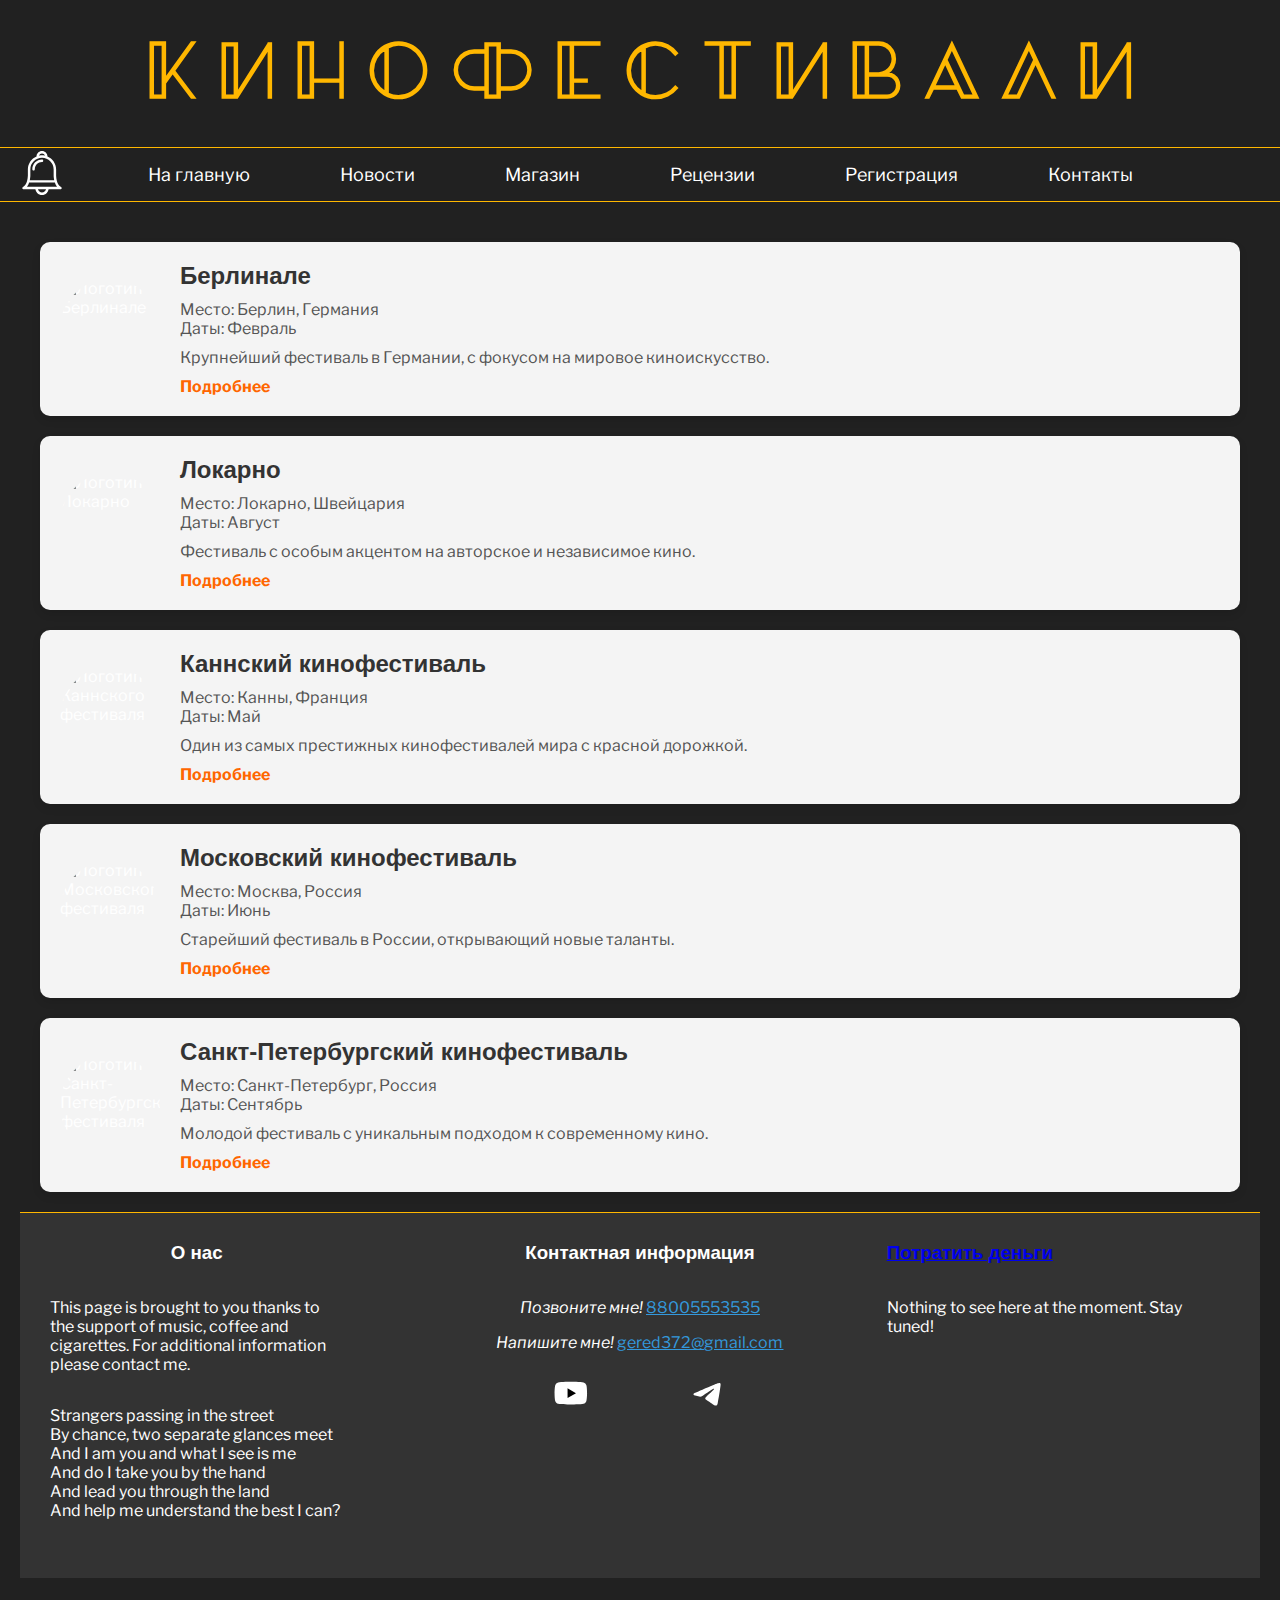
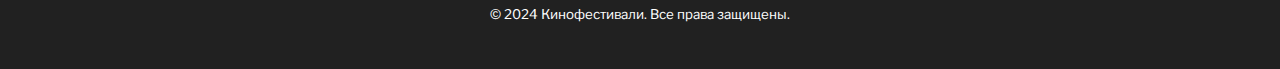
==== info.html @ c22de407 "+- что-то работает" ====
<!DOCTYPE html>
<html lang="en">
<head>
    <meta charset="UTF-8">
    <meta name="viewport" content="width=device-width, initial-scale=1.0">
    <title>О фестивалях</title>
    <link rel="icon" type="image/svg+xml" href="clap.svg"> <!-- Фавиконка -->
    <link rel="preconnect" href="https://fonts.googleapis.com">
    <link rel="preconnect" href="https://fonts.gstatic.com" crossorigin>
    <link href="https://fonts.googleapis.com/css2?family=Great+Vibes&display=swap" rel="stylesheet">
    <link rel="preconnect" href="https://fonts.googleapis.com">
    <link rel="preconnect" href="https://fonts.gstatic.com" crossorigin>
    <link rel="preconnect" href="https://fonts.googleapis.com">
    <link rel="preconnect" href="https://fonts.gstatic.com" crossorigin>
    <link href="https://fonts.googleapis.com/css2?family=Great+Vibes&family=Libre+Franklin:ital,wght@0,100..900;1,100..900&display=swap" rel="stylesheet">
    <link href="https://fonts.googleapis.com/css2?family=Comforter&display=swap" rel="stylesheet">
    <link rel="stylesheet" href="style.css"> 

    
</head>
<body class ="body">

    <header>
        <div class="header-container">
            <img src="pathwhiteleft.svg" alt="Украшение в виде киноленты" class="logo left-logo"> <!-- Логотип слева -->
            <h1 class="headerFont">К и н о ф е с т и в а л и</h1>
            <img src="pathwhiteright.svg" alt="Украшение в виде киноленты" class="logo right-logo"> <!-- Логотип справа -->
        </div>
       
    </header>
    <nav>
        <div class="notification">
            <div class="icon">
              <span class="bell"><img src="notif.svg"></span>
            </div>
            <div class="dropdown">
              <div class="dropdown-item">1 List Item 1</div>
              <div class="dropdown-item">2 List Item 2</div>
              <div class="dropdown-item">3 List Item 3</div>
              <div class="dropdown-item">4 List Item 4</div>
            </div>
        </div>
        <p id="hiddenLogo" class="headerFont">Кинофестивали</p>
        <p id="hiddenLog2" class="headerFont">КФ</p>
        <input type="checkbox" id="menu-toggle" class="menu-toggle">
        <label for="menu-toggle" id="bur" class="menu-icon">
            <svg class="menu-icon-open" width="45" height="45" viewBox="0 0 330 250" fill="grey" xmlns="http://www.w3.org/2000/svg">
                <rect width="332" height="46" rx="23" fill="#FFB700"/>
                <rect y="210" width="332" height="46" rx="23" fill="#FFB700"/>
                <rect y="105" width="332" height="46" rx="23" fill="#FFB700"/>
            </svg>
            <svg class="menu-icon-close" width="45" height="45" viewBox="0 0 375 375" fill="none" xmlns="http://www.w3.org/2000/svg">
                <rect x="42.4451" y="0.261749" width="470" height="59.6562" rx="29.8281" transform="rotate(45 42.4451 0.261749)" fill="#FFB700"/>
                <rect y="332.34" width="470" height="59.6562" rx="29.8281" transform="rotate(-45 0 332.34)" fill="#FFB700"/>
            </svg>
        </label>
        <ul class="menu" id="menu">
            <li><a href="index.html">На главную</a></li>
           <li><a href="news.html">Новости</a></li>
            <li><a href="shop.html">Магазин</a></li>
            <li><a href="reviews.html">Рецензии</a></li>
            <li><a href="#registration-overlay">Регистрация</a></li>
            <li><a href="#contact">Контакты</a></li>
        </ul>
    </nav>
    
    <main>
          <style>
            .festival-guide {
              padding: 20px;
              display: grid;
              gap: 20px;
            }
        
            .festival {
              display: flex;
              align-items: center;
              background: #f4f4f4;
              border-radius: 10px;
              box-shadow: 0 4px 8px rgba(0, 0, 0, 0.1);
              padding: 20px;
              transition: transform 0.3s, box-shadow 0.3s;
            }
        
            .festival:hover {
              transform: scale(1.03);
              box-shadow: 0 8px 16px rgba(0, 0, 0, 0.2);
            }
        
            .festival img {
              width: 100px;
              height: 100px;
              border-radius: 50%;
              margin-right: 20px;
            }
        
            .festival-details {
              flex: 1;
            }
        
            .festival-title {
              font-size: 1.5em;
              margin: 0 0 10px;
              color: #333;
            }
        
            .festival-info {
              margin: 0 0 10px;
              font-size: 1em;
              color: #555;
            }
        
            .festival-link {
              text-decoration: none;
              font-weight: bold;
              color: #ff6600;
              transition: color 0.3s;
            }
        
            .festival-link:hover {
              color: #cc5200;
            }
          </style>
          <main class="festival-guide">
            <div class="festival">
              <img src="berlinale.jpg" alt="Логотип Берлинале">
              <div class="festival-details">
                <h2 class="festival-title">Берлинале</h2>
                <p class="festival-info">Место: Берлин, Германия<br>Даты: Февраль</p>
                <p class="festival-info">Крупнейший фестиваль в Германии, с фокусом на мировое киноискусство.</p>
                <a href="berlinale.html" class="festival-link">Подробнее</a>
              </div>
            </div>
        
            <div class="festival">
              <img src="locarno.jpg" alt="Логотип Локарно">
              <div class="festival-details">
                <h2 class="festival-title">Локарно</h2>
                <p class="festival-info">Место: Локарно, Швейцария<br>Даты: Август</p>
                <p class="festival-info">Фестиваль с особым акцентом на авторское и независимое кино.</p>
                <a href="locarno.html" class="festival-link">Подробнее</a>
              </div>
            </div>
        
            <div class="festival">
              <img src="cannes.jpg" alt="Логотип Каннского фестиваля">
              <div class="festival-details">
                <h2 class="festival-title">Каннский кинофестиваль</h2>
                <p class="festival-info">Место: Канны, Франция<br>Даты: Май</p>
                <p class="festival-info">Один из самых престижных кинофестивалей мира с красной дорожкой.</p>
                <a href="cannes.html" class="festival-link">Подробнее</a>
              </div>
            </div>
        
            <div class="festival">
              <img src="moscow.jpg" alt="Логотип Московского фестиваля">
              <div class="festival-details">
                <h2 class="festival-title">Московский кинофестиваль</h2>
                <p class="festival-info">Место: Москва, Россия<br>Даты: Июнь</p>
                <p class="festival-info">Старейший фестиваль в России, открывающий новые таланты.</p>
                <a href="moscow.html" class="festival-link">Подробнее</a>
              </div>
            </div>
        
            <div class="festival">
              <img src="spb.jpg" alt="Логотип Санкт-Петербургского фестиваля">
              <div class="festival-details">
                <h2 class="festival-title">Санкт-Петербургский кинофестиваль</h2>
                <p class="festival-info">Место: Санкт-Петербург, Россия<br>Даты: Сентябрь</p>
                <p class="festival-info">Молодой фестиваль с уникальным подходом к современному кино.</p>
                <a href="spb.html" class="festival-link">Подробнее</a>
              </div>
            </div>
    </main>
    

    
    <footer>
        <section id="contact" class="contact">
            <div id = "aboutus">
                <h3>О нас</h3>
                <p>This page is brought to you thanks to the support of music, coffee and cigarettes. For additional information please  contact me.
                    <p class="lyrics">
                        Strangers passing in the street<br>
                        By chance, two separate glances meet<br>
                        And I am you and what I see is me<br>
                        And do I take you by the hand<br>
                        And lead you through the land<br>
                        And help me understand the best I can?<br>
                    <p>
                </p>
            </div>

            <div id="contact-info">
                <h3>Контактная информация</h3>
                <address>
                    <p><i>Позвоните мне!</i> <a class = "cnt" href="tel:88005553535">88005553535</a></p>
                    <p><i>Напишите мне!</i> <a class = "cnt" href="mailto:gered372@gmail.com?subject=Hello">gered372@gmail.com</a></p>
                </address>
                <div id="socialnetworks">
                    <a href="https://youtu.be/CHOza45c57w?si=iaAxhUjg0VpGMk6E" target="_blank" class ="gradient-icon yt"><img id="slog" src="ytlogo.svg" ></a>
                    <a href="https://t.me/MomentaryLapseOfReason" target="_blank" class="gradient-icon tg"><img  id="slog" src="tglogo.svg"></a>
                    
                </div>
            </div>

            <div id="shop">
                <a href="shop.html"><h3>Потратить деньги</h3></a>
            <p>Nothing to see here at the moment. Stay tuned!</p>
            </div>

            <div id="copyright">
                <p><small>&copy; 2024 Кинофестивали. Все права защищены.</small></p>
            </div>
            
        </section>
    </footer>
    <script src="script.js"></script>

</body>
</html>
---- style.css ----
body{
    display: block;
    margin: 0%;
    font-family: "Libre Franklin", sans-serif;
    color:#ffffff;
    margin: 0%;
    background-color: #212121;
}

@media print{
    body{
        color:#212121;
        background-color: transparent;
    }
}

h1, h2, h3 {
    font-family: 'Roboto', sans-serif;
}


header {
    display: flex;
    flex-direction: column;
    align-items: center;
    padding-top: 10px;
    
    padding-bottom: 0px;;
    background-color: #212121;
}


.header-container {
    display: flex;
    justify-content: space-between;
    align-items: center;
    width: 100%;
    border-bottom: 1px solid #ffb700;
    padding-bottom: 10px;
    box-sizing: border-box;
    
    
}

.logo {
    width: 350px; 
    height: auto;
}

.left-logo {
    margin-right: 0px; 
}

.right-logo {
    margin-left: 0px; 
}


@font-face {
    font-family: "Sensal Outline";
    src: url("font.ttf") format("truetype");
    font-weight: normal;
    font-style: normal;
}
.headerFont{
    font-family: "Sensal Outline", serif;
    font-size: 65px;
    color: #ffb700;
    text-align: center;
    margin: 0%;
}
.comforter-regular {
    font-size: 30px;
    font-family: "Comforter", cursive;
    font-weight: 400;
    font-style: normal;
    color: #333;
  }

nav {
    display: flex;
    justify-content: space-between;
    justify-content: center;
    position: sticky; 
    border-bottom: 1px solid #ffb700;
    top: 0;
    background-color: #212121;
    z-index: 999; 
    
}

.notification{
    position: absolute;
    align-self: center;
    left: 20px;
    display:flex;
    z-index: 1000;
    flex-flow: column;
    overflow:visible;
}
.dropdown{
    display: flex;
    top:100%;
    position: absolute;
    flex-flow: column;
    visibility:hidden;
    z-index: 2000;
    background-color: #8f670b;
    box-shadow: 0px 4px 8px rgba(0, 0, 0, 0.3);
    opacity: 0;
    overflow: visible;
    transition: opacity 0.5s ease, box-shadow 0.3s ease;
    border-radius: 10px;
} 
 
.dropdown-item{
    display: flex;
    justify-content: left;
    align-items: center;
    height: 50px;
    width: 200px;
    padding: 8px;
    border: none;
    border-radius: 0;
    background-color:#8f670b;
    box-shadow: none;
    transition: background-color 0.5s ease, box-shadow 0.3s ease, transform 0.3s ease, border-radius 0.3s ease;
}
.dropdown-item:first-child{
    border-top-left-radius: 10px;
    border-top-right-radius: 10px;
    border-top: 1px solid black;;
}

.dropdown-item:last-child{
    border-bottom-left-radius: 10px;
    border-bottom-right-radius: 10px;
}

.icon{
    width: 50px;
    background-color: none;
    border-radius: 10px;
    display:flex;
    border-bottom-left-radius: 0%;
    border-bottom-right-radius: 0%;
    transition: background-color 0.5s;   
}




.dropdown-item:hover{
    background-color: #e6a200;
    box-shadow: 0px 4px 8px rgba(0, 0, 0, 0.3);
    transform: translateY(-2px) scale(1.05);
    border-radius: 10px;
}







nav ul li a {
    text-decoration: none;
    font-size: 18px;
    color: #ffffff;
    padding: 10px 15px;
}

nav ul li a:hover {
    color: #ffb700;
}


main {
    padding: 20px;
}


#intro p {
    font-size: 1.2rem;
    margin-top: 10px;
}

#highlights {
    text-align: center;
    margin-bottom: 40px;
}

#highlights h2 {
    font-size: 2rem;
    margin-bottom: 20px;
}

.grid {
    display: flex;
    justify-content: space-around;
    gap: 20px;
    flex-wrap: wrap;
}

.highlight {
    background-color: #333;
    padding: 20px;
    border-radius: 10px;
    width: 300px;
    box-shadow: 0 4px 10px rgba(0, 0, 0, 0.5);
    transition: transform 0.3s ease;
}

.highlight:hover {
    transform: scale(1.05);
    box-shadow: 0 8px 20px rgba(0, 0, 0, 0.8);
}


#festivals h2 {
    text-align: center;
    font-size: 2rem;
    margin-bottom: 20px;
}



.contact {
    display: grid;
    grid-template-columns: repeat(3, 1fr);
    grid-template-rows: repeat(2, auto);
    column-gap: 45px;
    
    grid-template-areas: 
    "aboutus contact-info shop"
    "copyright copyright copyright";
    
}
footer h3{
    align-self: center;
    
}
#aboutus{
    display: flex;
    flex-flow: column;
    align-items: start;
    grid-area: aboutus;
    text-align: start;
    margin-left: 20px;
    margin-right: 50px;
}

#shop{
    display: flex;
    flex-flow: column;
    align-items: start;
    text-align: start;
    grid-area: shop;
    margin-right: 20px;
}
#contact-info{
    display: flex;
    flex-flow: column;
    text-align: center;
    grid-area: contact-info;
}
#copyright{
    grid-area: copyright;
    background-color: #212121;
}

#socialnetworks{
    align-items: start;
    display: flex;
    justify-content: space-evenly;
}


.gradient-icon {
  position: relative;
  display: inline-block;
  width: 50px;  
  height: 50px;
  border-radius: 50%;
  overflow: hidden;
  background: none;
  transition: background 0.5s ease;
}

.gradient-icon.yt::before {
  content: '';
  position: absolute;
  top: 50%;
  left: 50%;
  width: 0%;
  height: 0%;
  border-radius: 50%;
  transition: width 0.5s ease, height 0.5s ease;
  transform: translate(-50%, -50%);
}

.gradient-icon.yt::before{
    background: linear-gradient(45deg, rgb(199, 11, 11), rgb(109, 17, 17));
}
.gradient-icon.tg::before{
    background: linear-gradient(45deg, rgb(48, 173, 237), rgb(108, 220, 245));
}
.gradient-icon.tg::before {
  content: '';
  position: absolute;
  top: 50%;
  left: 50%;
  width: 0%;
  height: 0%;
  border-radius: 50%;
  transition: width 0.5s ease, height 0.5s ease;
  transform: translate(-50%, -50%);
}

.gradient-icon:hover::before {
  width: 200%;
  height: 200%;
}

.gradient-icon img {
  position: relative;
  z-index: 1;
  width: 100%;
  height: 100%;
  object-fit: cover;
}   




.contact > div {
    position: relative;
    padding: 10px;
}

.contact > div:not(#copyright)::before,
.contact > div:not(#copyright)::after {
    content: '';
    position: absolute;
    height: 0; 
    width: 2px; 
    background-color: #ffb700; 
    transition: height 0.3s ease, bottom 0.3s ease;
}

.contact > div:not(#copyright)::before {
    left: 0; 
    bottom: 0;
}

.contact > div:not(#copyright)::after {
    right: 0; 
    bottom: 0;
}

.contact > div:not(#copyright):hover::before,
.contact > div:not(#copyright):hover::after {
    height: 100%;
    bottom: auto;
    top: 0; 
}



footer {
    background-color: #333;
    color: white;
    text-align: center;
    padding: 5px 0, 0, 0;
    border-top: 1px solid #ffb700;
}

footer address {
    font-style: normal;
}


a:visited {
    color: #8e44ad;
}

a:hover {
    color: #3498db;
}

a:active {
    color: #c0392b;
}

.d1 {
    display: flex;
    border-radius: 10%;
    height: 180px;
    width: 180px;
    justify-content: center;
    align-items: center;
    margin-right: 20px; 
    transition: transform 0.5s ease;
    
}
.cont{
    display: grid; 
    grid-template-columns: repeat(auto-fit, minmax(180px, 1fr));
    column-gap: 25px;
    row-gap: 25px;
    margin: 0 auto;             
    width: calc(180px * 5 + 50px * 4);
    
}

.incont {
    position: relative;
    width: 180px;
    height: 180px;
    overflow: hidden;
    border-radius: 10%;
    transition: transform 0.5s ease;
}
.overlay{
    position: absolute;
    top: 0;
    left: 0;
    width: 100%;
    height: 100%;
    background: linear-gradient(rgba(0, 4, 216, 0.3), rgba(0, 4, 216, 1)); 
    opacity: 0;
    transition: opacity 0.5s ease;
    border-radius: 10%;
    
}
.incont:hover .d1 {
    transform: scale(1.1); 
}

.incont:hover .overlay {
    opacity: 1; 
}


.overlay .text {
    position: absolute;
    bottom: 20px;
    left: 10px;
    color: white;
    opacity: 0;
    transition: opacity 0.5s ease, transform 0.5s ease;
    transform: translateY(20px); 
}

.overlay h3 {
    margin: 0;
    font-size: 18px;
}

.overlay p {
    font-size: 14px;
    margin: 10px 0;
}

.overlay button {
    padding: 5px 10px;
    cursor: pointer;
    border-radius: 5px;
    font-size: 12px;
    
}

.cont:hover .incont:not(:hover){
   filter: blur(10px);
   transition: filter 0.5s ease, transform 0.5s ease
}

.incont:hover {
    filter: none;
    transform: scale(1.1); 
    z-index: 2; 
}


.incont:hover .text {
    opacity: 1; 
    transform: translateY(0); 
}

.b {
    display: flex;
    position: relative;
    font-family: Arial, sans-serif;
    font-size: 16px;
    padding: 12px 24px;
    
    cursor: pointer;
    overflow: hidden;
    border-radius: 5px;
    text-transform: uppercase;
    letter-spacing: 1px;
    transition: transform 0.5s ease;
    
}
.b:hover{
    transform: scale(1.1);
}


.b1 {
    background: #10b981;
    box-shadow: 0 0 10px #10b981, 0 0 20px #10b981, 0 0 30px #10b981;
}
  
.b1:hover {
  animation: boxshdwShift 1s infinite;
}



@keyframes boxshdwShift {
    0% {
      box-shadow: 0 0 10px #10b981, 0 0 20px #10b981, 0 0 30px #10b981;
    }

    50%{
        box-shadow: 0 0 20px #34d399, 0 0 40px #34d399, 0 0 60px #34d399;

    }

    100% {
        box-shadow: 0 0 10px #10b981, 0 0 20px #10b981, 0 0 30px #10b981;
    }
}

.b2 {
  background: linear-gradient(90deg, #facc15, #f59e0b);
  animation: gradientShift 2s infinite;
}

.b2::after {
  content: "»";
  margin-left: 8px;
  display: inline-block;
  transform: translateX(-5px);
  transition: transform 0.3s ease;
}

.b2:hover::after {
  transform: translateX(5px);
}

@keyframes gradientShift {
  0% {
    background-position: 0% 50%;
  }
  100% {
    background-position: 100% 50%;
  }
}


  .b3 {
    background: #3b82f6;
  }
  
  .b3::before {
    content: "";
    position: absolute;
    top: 0;
    left: -100%;
    width: 100%;
    height: 100%;
    background: #2563eb;
    transition: left 0.4s ease;
    z-index: 0;
  }
  
  .b3:hover::before {
    left: 0;
  }
  
  .b3:hover {
    color: #fff;
  }
  
  .b3 span {
    position: relative;
    z-index: 0;
  }

  .b4 {
    position: relative;
    display: inline-block;
    padding: 12px 24px;
    font-family: Arial, sans-serif;
    font-size: 16px;
    text-transform: uppercase;
    color: #e11d48;
    background: transparent;
    border: 2px solid #e11d48;
    border-radius: 5px;
    cursor: pointer;
    overflow: hidden;
    transition: color 0.3s ease;
  }
  
  .b4::before {
    content: "";
    position: absolute;
    top: 100%;
    left: 0;
    width: 100%;
    height: 100%;
    background: #e11d48;
    z-index: 0;
    transition: top 0.4s ease;
  }
  
  .b4 span {
    position: relative; 
    z-index: 3; 
    transition: color 0.3s ease;
}

  .b4:hover::before {
    top: 0;
  }
  
  .b4:hover {
    color: #fff;
    
  }

  .b5 {
    position: relative;
    display: inline-block;
    padding: 12px 24px;
    font-family: Arial, sans-serif;
    font-size: 16px;
    text-transform: uppercase;
    color: #fff;
    border: 2px solid transparent;
    border-radius: 5px;
    cursor: pointer;
    overflow: hidden;
    background: linear-gradient(90deg, #3b82f6, #1e40af, #10b981);
    background-size: 300%;
    animation: gradientAnimation 5s ease infinite;
    transition: border-color 0.5s ease;
}

@keyframes gradientAnimation {
    0% {
        background-position: 0% 50%;
    }
    50% {
        background-position: 100% 50%;
    }
    100% {
        background-position: 0% 50%;
    }
}

.b5::before {
    content: "";
    position: absolute;
    top: -50%;
    left: -50%;
    width: 200%;
    height: 200%;
    border: 2px solid transparent;
    border-radius: 5px;
    transition: transform 0.5s ease, border-color 0.5s ease;
    transform: scale(0.8);
    box-sizing: border-box;
    z-index: 0;
}

.b5:hover {
    border-color: #fff;
}

.b5:hover::before {
    border-color: #fff;
    transform: scale(1);
}

.b5 span {
    position: relative;
    z-index: 1;
    display: inline-block;
    transition: transform 0.5s ease;
}

.b5:hover span {
    transform: translateX(5px);
    text-shadow: 2px 2px 5px rgba(0, 0, 0, 0.75);
}


.d1:last-child {
    margin-right: 0;
}
.d1:nth-child(1){
    background-color:#ffffff
}
.d1:nth-child(2){
    background-color:#ffffff;
}
.d1:nth-child(3){
    background-color:#ffffff ;
}
.d1:nth-child(4){
    background-color:#ffffff
}
.d1:nth-child(5){
    background-color:#ffffff
}



.menu-toggle {
    display: none;
}


nav ul {
    display: flex;
    gap: 60px;
    list-style-type: none;
    padding: 0;
    align-items: center;
}
#hiddenLogo{
    display: none;
    font-size: 50px;
}
#bur{
    display: none;
}
.menu-toggle {
    display: none;
}
.menu-off{
    display: none;
}
#menu-off{
    display: none;
}
@media (max-width: 1880px){
    .logo {
        display: none;
    }
    .headerFont{
        font-size: 55px;
    }
    .header-container{
        justify-content: center;
        
    }
}

@media (max-width: 1100px) {
    .cont {
        width: auto;
        height: auto; 
    }

    

    .d1:last-child {
        margin-bottom: 0; 
    }

    
    header{
        display: none;
    }
    
    #hiddenLogo{
        display: flex;
        align-items: c;
        font-size: 35px;
    }
    
    #bur{
        height: 50px;
        width: 50px;
        display: flex;
        color: #212121;
        background-color: #212121;
        border: 0px;
        align-self: center;
        position: absolute;
        right: 0;
    }

    nav{
        justify-content: center;
    }
    .notification{
        position: absolute;
        z-index: 3001;
        flex-flow: column;
        overflow: visible;
    }
    .dropdown{
        display: flex;
        top:100%;
        position: absolute;
        flex-flow: column;
        visibility:hidden;
        z-index: 3001;
        background-color: none;
        box-shadow: none;
        overflow: visible;
        border-radius: 10px;
        opacity: 0;
        transition: opacity 0.5s ease;
    } 
     
    .dropdown-item{
        display: flex;
        justify-content: left;
        align-items: center;
        height: 50px;
        width: 200px;
        padding: 8px;
        border: none;
        background-color:#8f670b;
        border-radius: 0;
        box-shadow: none;
        transition: background-color 0.5s ease, box-shadow 0.3s ease, transform 0.3s ease, border-radius 0.3s ease;
    }
    
    .icon{
        width:216px;
        background-color: none;
        border-radius: 10px;
        display:flex;
        border-bottom-left-radius: 0%;
        border-bottom-right-radius: 0%;
        transition: background-color 0.5s;   
    }
   
     
    .menu {
        position: fixed;
        width: 100%;
        height: 100%;
        margin: 64px 0px 0px 0px;
        background-color: rgb(33, 33, 33);
        display: flex;
        flex-direction: column;
        justify-content: center;
        align-items: center;
        transition: opacity 0.3s ease;
        opacity: 0;
        visibility: none;
        pointer-events: none;
        
        
    }
    

    
    .menu li {
        list-style: none;
        margin: 20px 0;
        
    }

    .menu li a {
        color: #ffb700;
        font-size: 2rem;
        text-decoration: none;
    }

    .menu li a:hover {
        color: #ffffff;
    }
   
    
    .menu-toggle:checked ~.menu  {
        opacity: 1;
        visibility: visible;
        pointer-events: all;
        
    }
   
   
    .menu li label{
        cursor: pointer;
    }
   
    .menu-icon {
        position: relative;
        z-index: 20; 
    }
   
    .menu-icon-close {
        display: none;
    }
    
    .menu-toggle:checked + .menu-icon .menu-icon-open {
        display: none; 
    }
    
    .menu-toggle:checked + .menu-icon .menu-icon-close {
        display: block; 
    }
    
    
    .contact{
        display: grid;
        grid-template-columns: repeat(2, 1fr);
        grid-template-rows: repeat(3, auto);
        grid-template-areas: 
        "contact-info shop"
        "aboutus aboutus"
        "copyright copyright";
    }

    .contact > div {
    position: relative;
    padding: 10px;
}

.contact > div:not(#copyright)::before,
.contact > div:not(#copyright)::after {
    content: '';
    position: absolute;
    height: 0; 
    width: 2px; 
    background-color: #ffb700; 
    transition: height 0.3s ease, bottom 0.3s ease;
}

.contact > div:not(#copyright)::before {
    left: 0; 
    bottom: 0;
}

.contact > div:not(#copyright)::after {
    right: 0; 
    bottom: 0;
}

.contact > div:not(#copyright):hover::before,
.contact > div:not(#copyright):hover::after {
    height: 100%; 
    bottom: auto; 
    top: 0; 
}

.registration-modal {
    width: 100%;
    padding: 15px;
}

.registration-modal input,
.registration-modal textarea {
    width: 100%;
}

    
}
#hiddenLog2{
    display: none;
}
@media (max-width: 640px){
    #hiddenLog2{
        display: flex;
        font-size: 35px;
    }

    #hiddenLogo{
        display: none;
    }
}
blockquote {
    position: relative;
    padding: 10px;
    margin: 20px;
    background-color: #737373;
    border-left: 5px solid #ccc;
    
}

.cnt{
    color:#3498db;
}
.cnt:hover{
    color:#a4dbff;
}

#registration-overlay {
    position: fixed;
    top: 0;
    left: 0;
    width: 100%;
    height: 100%;
    background: rgba(0, 0, 0, 0.5);
    backdrop-filter: blur(8px); 
    display: flex;
    justify-content: center;
    align-items: center;
    z-index: 1000;
    opacity: 0;
    visibility: hidden;
    transition: opacity 0.5s ease, visibility 0.5s ease;
    
}


#registration-overlay:target {
    visibility: visible;
    opacity: 1;
}


.registration-modal {
    background: #333;
    border-radius: 8px;
    padding: 20px;
    padding-top: 0;
    max-width: 500px;
    width: 90%;
    box-shadow: 0 4px 10px rgba(0, 0, 0, 0.2);
    display: grid;
    grid-template-rows: auto;
    gap: 15px;
}
.registration-modal h3{
    text-align: center;
}


.close-button {
    position: absolute;
    top: 10px;
    right: 20px;
    border-radius: 10px;
    text-decoration: none;
    font-size: 100px;
    color: #333;
}

form {
    display: grid;
    grid-template-columns: 1fr 1fr;
    gap: 20px; 
    max-width: 600px;
    margin: 0 auto;
}

#name,
#surname,
#email,
#phone{
    grid-column: span 2;
}

form input,
form select,
form button {
    background-color: #252525;
    color:#ffffff;
    transition: background-color 0.3s ease, color 0.3s ease;
    width: 100%;
    padding: 8px;
    box-sizing: border-box;
    border-radius: 10px;
}

form input:focus, 
form input:hover, 
form textarea:focus, 
form textarea:hover {
    background-color: #444; 
    color: #fff;
    transition: background-color 0.3s ease, color 0.3s ease;
}

form input:focus, 
form textarea:focus,
form label:focus {
    outline: none;
    border-bottom: 2px solid #ffb700;
    transition: border-bottom 0.3s ease;
}

fieldset {
    grid-column: span 2;
    border: 1px solid #ccc;
    padding: 10px;
}
fieldset input{
    width: auto;
}



form button {
    grid-column: span 2; 
    background-color: #000;
    color: #fff;
    border: none;
    cursor: pointer;
    padding: 10px;
    border-radius: 10px;
}

form button:hover {
    background-color: #ffb700;
    color: #000;
}

.jsp {
    width: 100px;
    height: 100px;
    border-radius: 100%;
}
.jsp svg {
    width: 80px;
      height: 70px;
      color: rgb(0, 0, 0); /* Цвет SVG по умолчанию */
      transition: fill 0.3s ease;
}

.heart {
    position: absolute;
    width: 30px;
    height: 30px;
    pointer-events: none;
  }
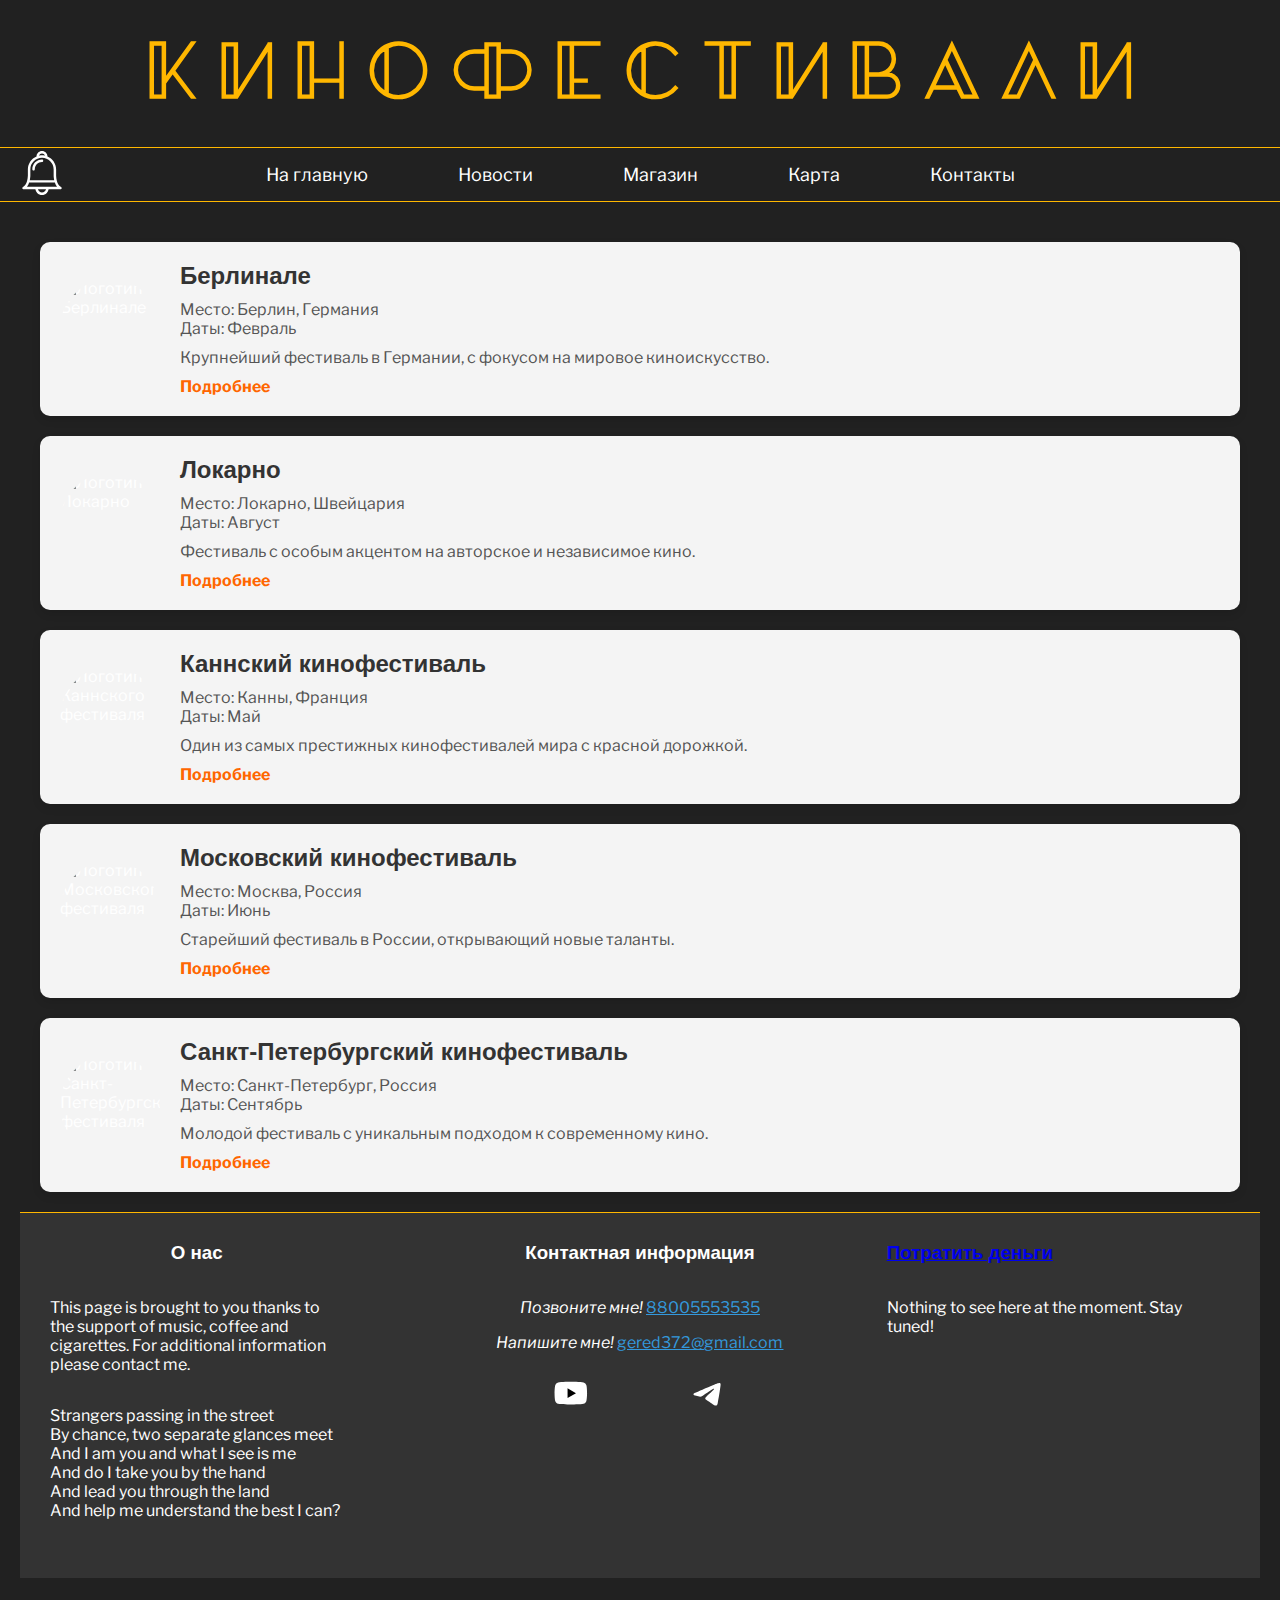
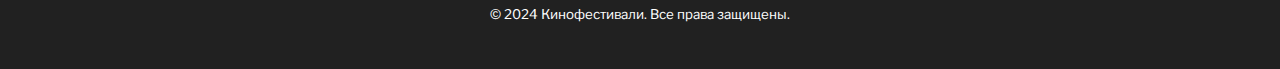
==== commit 8aeb7c09: "cooking rn nvm" ====
--- a/info.html
+++ b/info.html
@@ -58,8 +58,7 @@
             <li><a href="index.html">На главную</a></li>
            <li><a href="news.html">Новости</a></li>
             <li><a href="shop.html">Магазин</a></li>
-            <li><a href="reviews.html">Рецензии</a></li>
-            <li><a href="#registration-overlay">Регистрация</a></li>
+            <li><a href="test.html">Карта</a></li>
             <li><a href="#contact">Контакты</a></li>
         </ul>
     </nav>
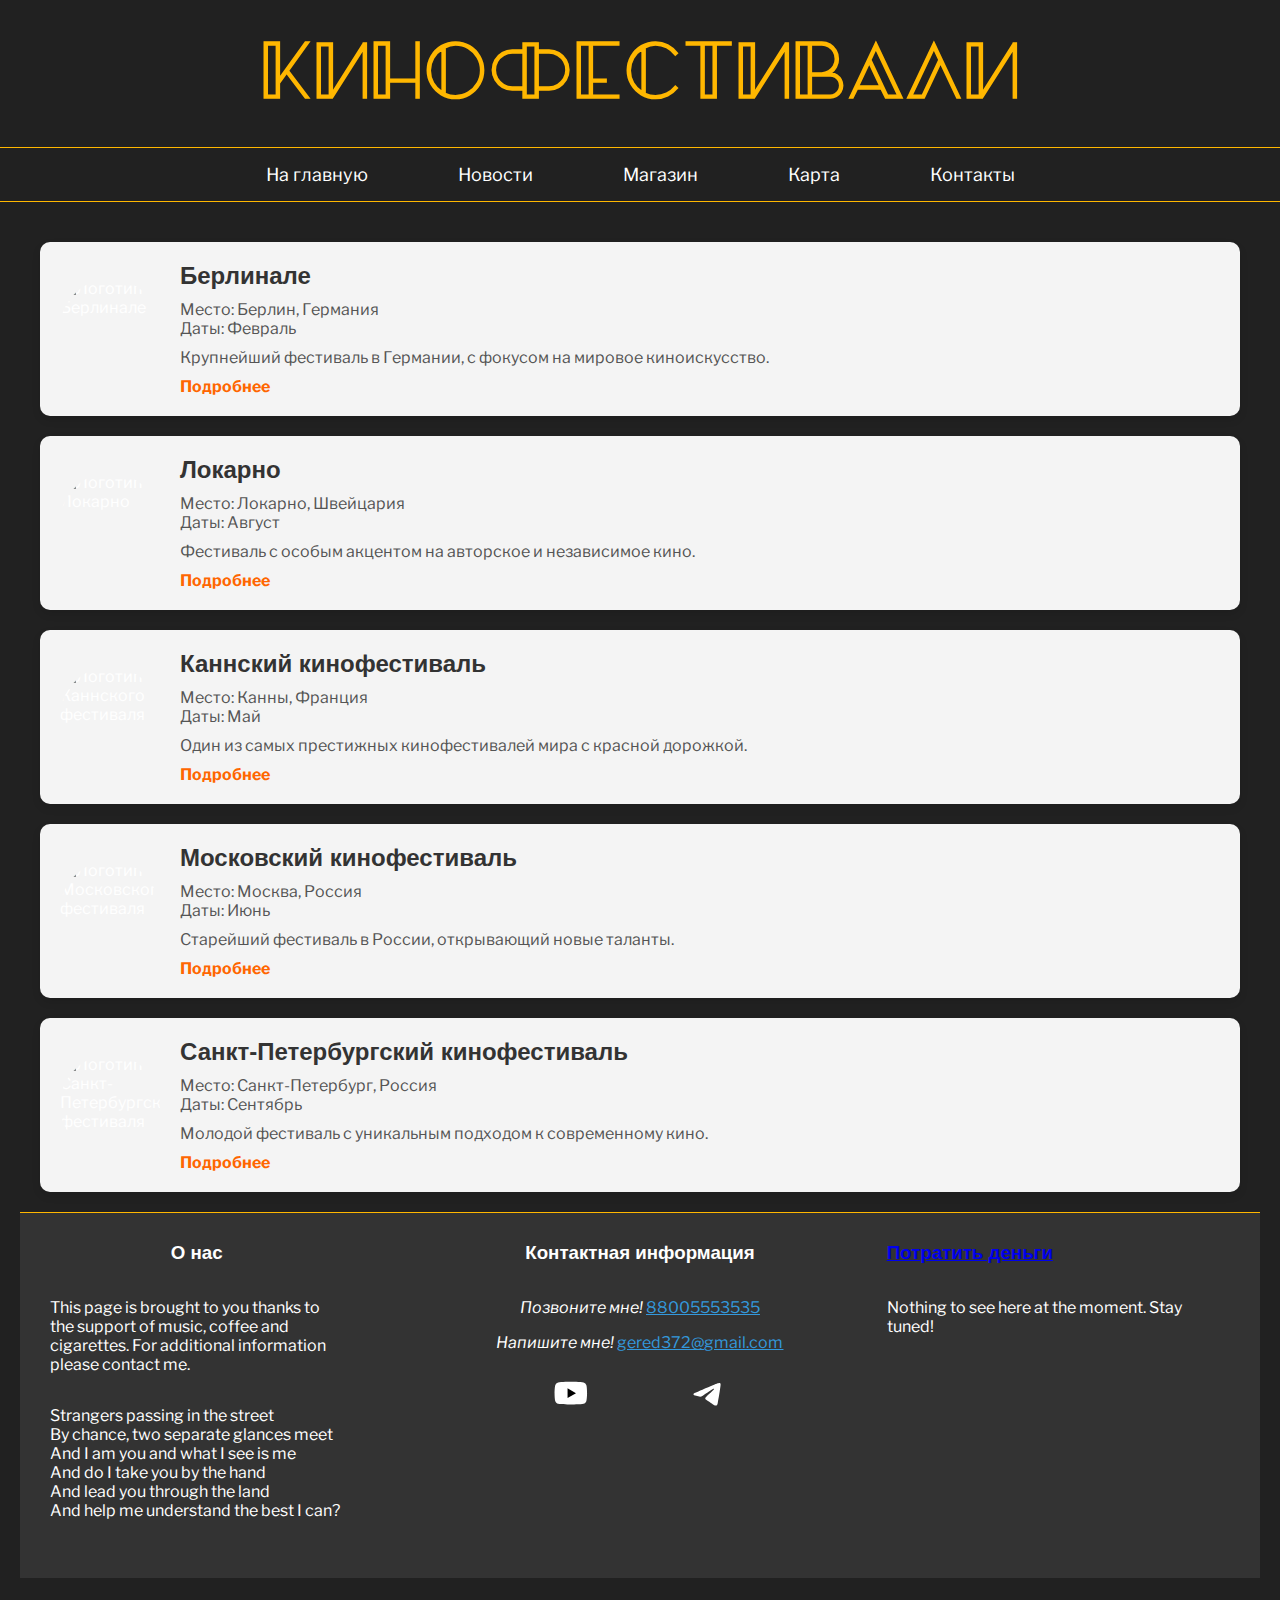
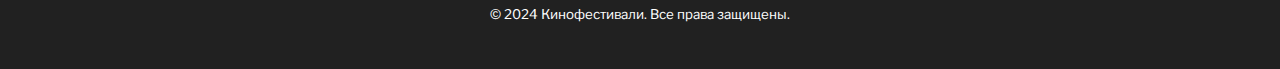
==== commit 1f15fd4f: "news added" ====
--- a/info.html
+++ b/info.html
@@ -23,23 +23,12 @@
     <header>
         <div class="header-container">
             <img src="pathwhiteleft.svg" alt="Украшение в виде киноленты" class="logo left-logo"> <!-- Логотип слева -->
-            <h1 class="headerFont">К и н о ф е с т и в а л и</h1>
+            <h1 class="headerFont">Кинофестивали</h1>
             <img src="pathwhiteright.svg" alt="Украшение в виде киноленты" class="logo right-logo"> <!-- Логотип справа -->
         </div>
        
     </header>
     <nav>
-        <div class="notification">
-            <div class="icon">
-              <span class="bell"><img src="notif.svg"></span>
-            </div>
-            <div class="dropdown">
-              <div class="dropdown-item">1 List Item 1</div>
-              <div class="dropdown-item">2 List Item 2</div>
-              <div class="dropdown-item">3 List Item 3</div>
-              <div class="dropdown-item">4 List Item 4</div>
-            </div>
-        </div>
         <p id="hiddenLogo" class="headerFont">Кинофестивали</p>
         <p id="hiddenLog2" class="headerFont">КФ</p>
         <input type="checkbox" id="menu-toggle" class="menu-toggle">
--- a/style.css
+++ b/style.css
@@ -849,11 +849,12 @@
         position: fixed;
         width: 100%;
         height: 100%;
-        margin: 64px 0px 0px 0px;
+        margin: 84px 0px 0px 0px;
+        gap: 10px;
         background-color: rgb(33, 33, 33);
         display: flex;
         flex-direction: column;
-        justify-content: center;
+        justify-content:start;
         align-items: center;
         transition: opacity 0.3s ease;
         opacity: 0;
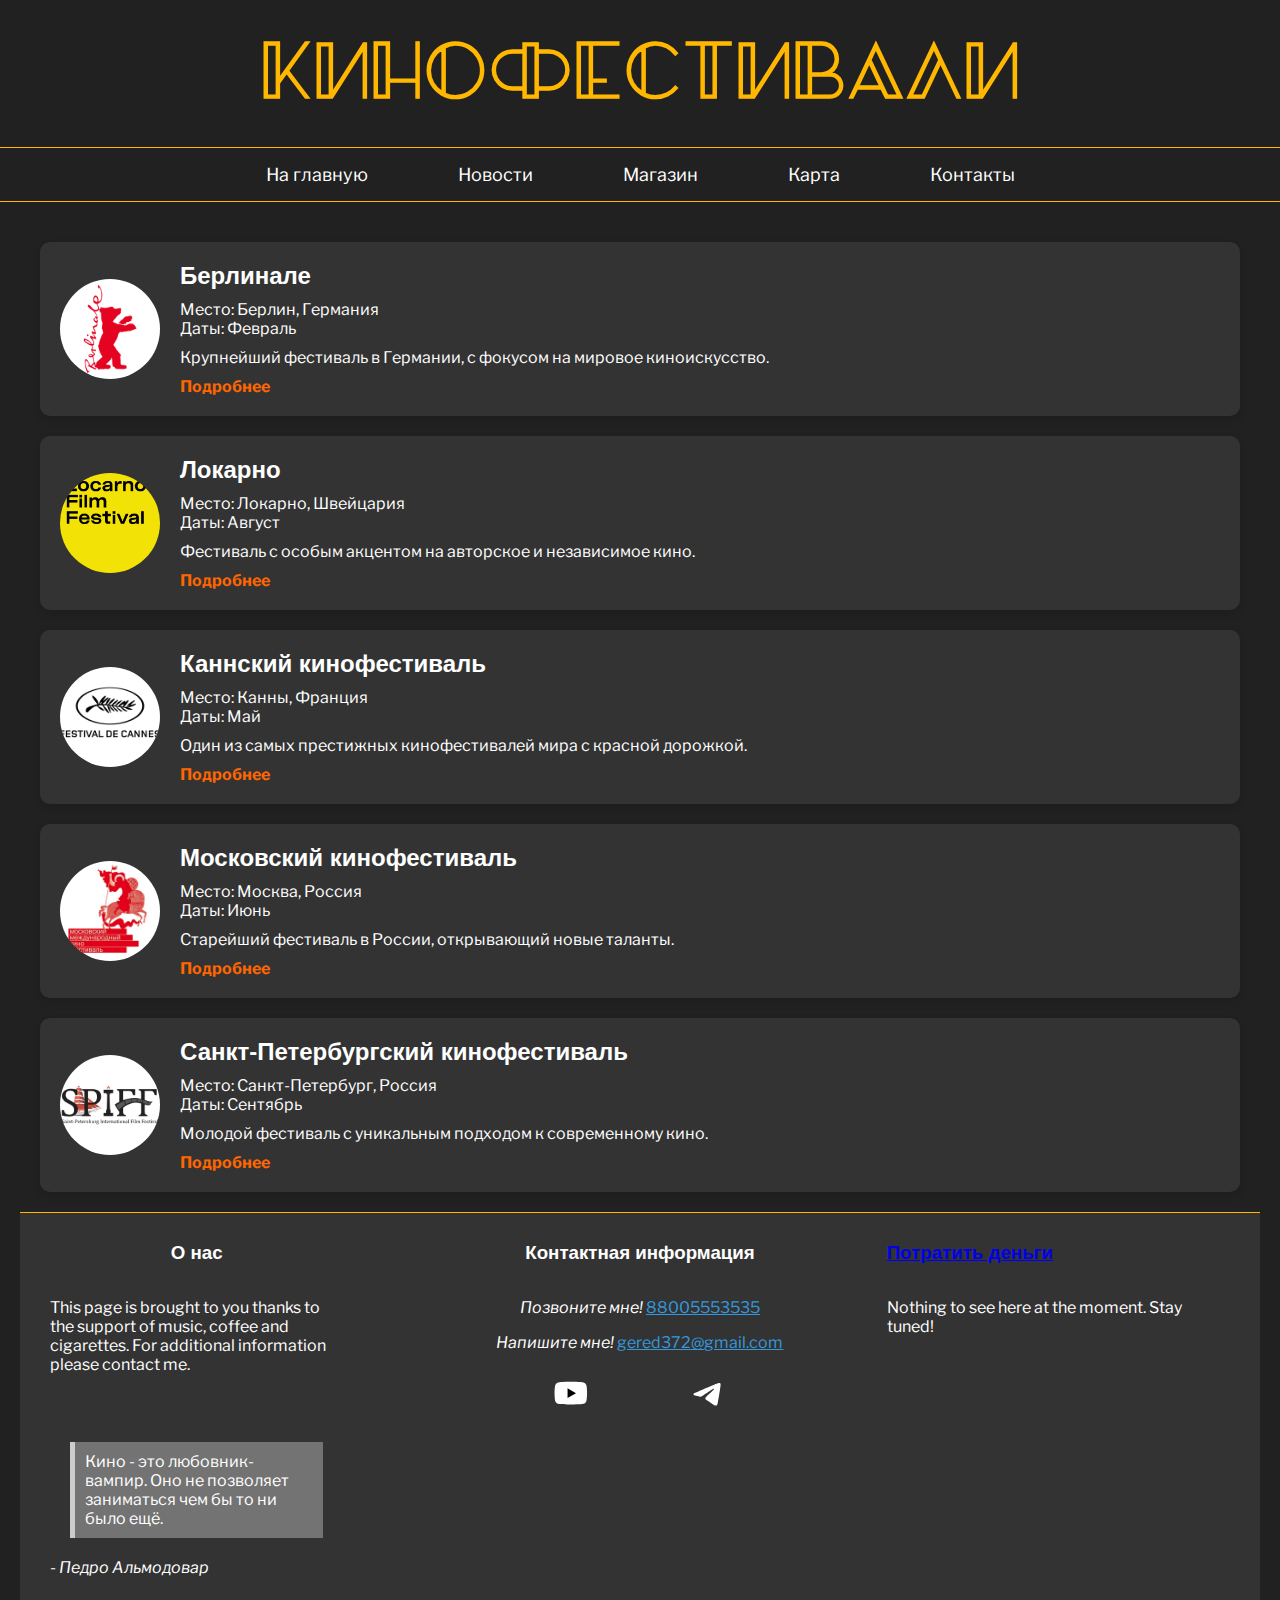
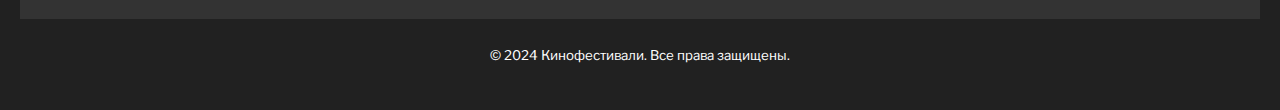
==== commit fdaa3b55: "style changes" ====
--- a/info.html
+++ b/info.html
@@ -63,7 +63,7 @@
             .festival {
               display: flex;
               align-items: center;
-              background: #f4f4f4;
+              background: #333;
               border-radius: 10px;
               box-shadow: 0 4px 8px rgba(0, 0, 0, 0.1);
               padding: 20px;
@@ -81,7 +81,9 @@
               border-radius: 50%;
               margin-right: 20px;
             }
-        
+            .cnns{
+              background-color: white;
+            }
             .festival-details {
               flex: 1;
             }
@@ -89,13 +91,13 @@
             .festival-title {
               font-size: 1.5em;
               margin: 0 0 10px;
-              color: #333;
+              color: white;
             }
         
             .festival-info {
               margin: 0 0 10px;
               font-size: 1em;
-              color: #555;
+              color: white;
             }
         
             .festival-link {
@@ -111,52 +113,52 @@
           </style>
           <main class="festival-guide">
             <div class="festival">
-              <img src="berlinale.jpg" alt="Логотип Берлинале">
+              <img src="berlinale.png" alt="Логотип Берлинале">
               <div class="festival-details">
                 <h2 class="festival-title">Берлинале</h2>
                 <p class="festival-info">Место: Берлин, Германия<br>Даты: Февраль</p>
                 <p class="festival-info">Крупнейший фестиваль в Германии, с фокусом на мировое киноискусство.</p>
-                <a href="berlinale.html" class="festival-link">Подробнее</a>
-              </div>
-            </div>
-        
-            <div class="festival">
-              <img src="locarno.jpg" alt="Логотип Локарно">
+                <a href="https://ru.wikipedia.org/wiki/%D0%91%D0%B5%D1%80%D0%BB%D0%B8%D0%BD%D1%81%D0%BA%D0%B8%D0%B9_%D0%BA%D0%B8%D0%BD%D0%BE%D1%84%D0%B5%D1%81%D1%82%D0%B8%D0%B2%D0%B0%D0%BB%D1%8C" class="festival-link">Подробнее</a>
+              </div>
+            </div>
+        
+            <div class="festival">
+              <img src="lcrno2.png" alt="Логотип Локарно">
               <div class="festival-details">
                 <h2 class="festival-title">Локарно</h2>
                 <p class="festival-info">Место: Локарно, Швейцария<br>Даты: Август</p>
                 <p class="festival-info">Фестиваль с особым акцентом на авторское и независимое кино.</p>
-                <a href="locarno.html" class="festival-link">Подробнее</a>
-              </div>
-            </div>
-        
-            <div class="festival">
-              <img src="cannes.jpg" alt="Логотип Каннского фестиваля">
+                <a href="https://ru.wikipedia.org/wiki/%D0%9A%D0%B8%D0%BD%D0%BE%D1%84%D0%B5%D1%81%D1%82%D0%B8%D0%B2%D0%B0%D0%BB%D1%8C_%D0%B2_%D0%9B%D0%BE%D0%BA%D0%B0%D1%80%D0%BD%D0%BE" class="festival-link">Подробнее</a>
+              </div>
+            </div>
+        
+            <div class="festival">
+              <img  class="cnns" src="cannes.png" alt="Логотип Каннского фестиваля">
               <div class="festival-details">
                 <h2 class="festival-title">Каннский кинофестиваль</h2>
                 <p class="festival-info">Место: Канны, Франция<br>Даты: Май</p>
                 <p class="festival-info">Один из самых престижных кинофестивалей мира с красной дорожкой.</p>
-                <a href="cannes.html" class="festival-link">Подробнее</a>
-              </div>
-            </div>
-        
-            <div class="festival">
-              <img src="moscow.jpg" alt="Логотип Московского фестиваля">
+                <a href="https://ru.wikipedia.org/wiki/%D0%9A%D0%B0%D0%BD%D0%BD%D1%81%D0%BA%D0%B8%D0%B9_%D0%BA%D0%B8%D0%BD%D0%BE%D1%84%D0%B5%D1%81%D1%82%D0%B8%D0%B2%D0%B0%D0%BB%D1%8C" class="festival-link">Подробнее</a>
+              </div>
+            </div>
+        
+            <div class="festival">
+              <img src="mff.jpg" alt="Логотип Московского фестиваля">
               <div class="festival-details">
                 <h2 class="festival-title">Московский кинофестиваль</h2>
                 <p class="festival-info">Место: Москва, Россия<br>Даты: Июнь</p>
                 <p class="festival-info">Старейший фестиваль в России, открывающий новые таланты.</p>
-                <a href="moscow.html" class="festival-link">Подробнее</a>
-              </div>
-            </div>
-        
-            <div class="festival">
-              <img src="spb.jpg" alt="Логотип Санкт-Петербургского фестиваля">
+                <a href="https://ru.wikipedia.org/wiki/%D0%9C%D0%BE%D1%81%D0%BA%D0%BE%D0%B2%D1%81%D0%BA%D0%B8%D0%B9_%D0%BC%D0%B5%D0%B6%D0%B4%D1%83%D0%BD%D0%B0%D1%80%D0%BE%D0%B4%D0%BD%D1%8B%D0%B9_%D0%BA%D0%B8%D0%BD%D0%BE%D1%84%D0%B5%D1%81%D1%82%D0%B8%D0%B2%D0%B0%D0%BB%D1%8C" class="festival-link">Подробнее</a>
+              </div>
+            </div>
+        
+            <div class="festival">
+              <img src="spiff.png" alt="Логотип Санкт-Петербургского фестиваля">
               <div class="festival-details">
                 <h2 class="festival-title">Санкт-Петербургский кинофестиваль</h2>
                 <p class="festival-info">Место: Санкт-Петербург, Россия<br>Даты: Сентябрь</p>
                 <p class="festival-info">Молодой фестиваль с уникальным подходом к современному кино.</p>
-                <a href="spb.html" class="festival-link">Подробнее</a>
+                <a href="https://ru.wikipedia.org/wiki/%D0%A1%D0%B0%D0%BD%D0%BA%D1%82-%D0%9F%D0%B5%D1%82%D0%B5%D1%80%D0%B1%D1%83%D1%80%D0%B3%D1%81%D0%BA%D0%B8%D0%B9_%D0%BC%D0%B5%D0%B6%D0%B4%D1%83%D0%BD%D0%B0%D1%80%D0%BE%D0%B4%D0%BD%D1%8B%D0%B9_%D0%BA%D0%B8%D0%BD%D0%BE%D1%84%D0%B5%D1%81%D1%82%D0%B8%D0%B2%D0%B0%D0%BB%D1%8C" class="festival-link">Подробнее</a>
               </div>
             </div>
     </main>
@@ -169,12 +171,10 @@
                 <h3>О нас</h3>
                 <p>This page is brought to you thanks to the support of music, coffee and cigarettes. For additional information please  contact me.
                     <p class="lyrics">
-                        Strangers passing in the street<br>
-                        By chance, two separate glances meet<br>
-                        And I am you and what I see is me<br>
-                        And do I take you by the hand<br>
-                        And lead you through the land<br>
-                        And help me understand the best I can?<br>
+                      <blockquote>
+                        Кино - это любовник-вампир. Оно не позволяет заниматься чем бы то ни было ещё.
+                      </blockquote>
+                      <i>- Педро Альмодовар</i>                  
                     <p>
                 </p>
             </div>
--- a/style.css
+++ b/style.css
@@ -23,8 +23,7 @@
     display: flex;
     flex-direction: column;
     align-items: center;
-    padding-top: 10px;
-    
+    padding-top: 10px;  
     padding-bottom: 0px;;
     background-color: #212121;
 }
@@ -749,16 +748,21 @@
     display: none;
 }
 @media (max-width: 1880px){
+    
+    .headerFont{
+        font-size: 55px;
+    }
+    
+}
+
+@media (max-width: 1430px){
     .logo {
         display: none;
     }
-    .headerFont{
-        font-size: 55px;
-    }
     .header-container{
         justify-content: center;
-        
-    }
+    }
+
 }
 
 @media (max-width: 1100px) {
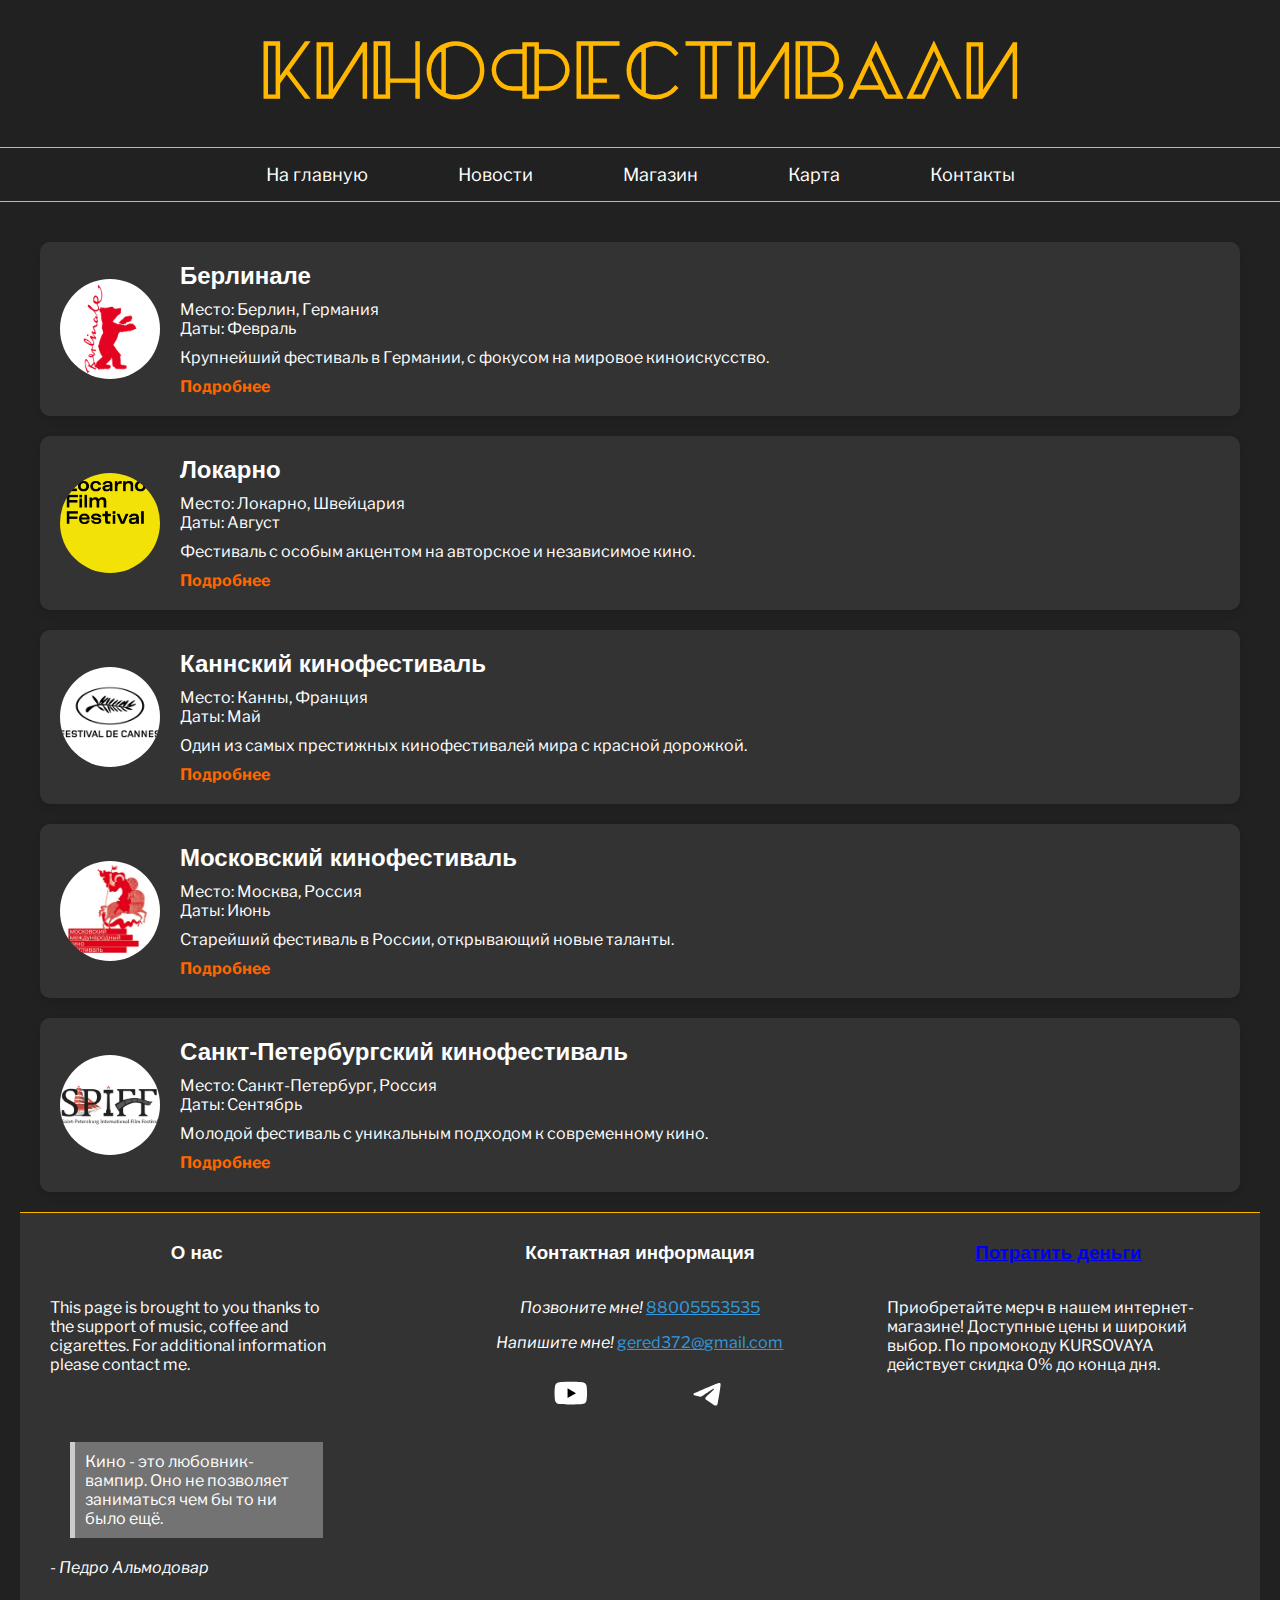
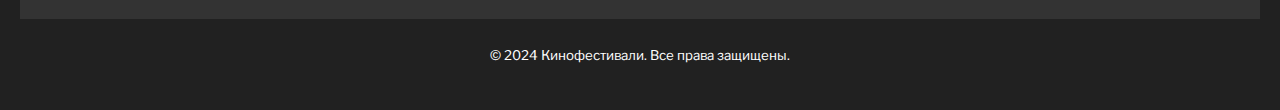
==== commit a00a8175: "футер магазин" ====
--- a/info.html
+++ b/info.html
@@ -193,8 +193,8 @@
             </div>
 
             <div id="shop">
-                <a href="shop.html"><h3>Потратить деньги</h3></a>
-            <p>Nothing to see here at the moment. Stay tuned!</p>
+              <h3><a href="shop.html">Потратить деньги</a></h3>
+              <p>Приобретайте мерч в нашем интернет-магазине! Доступные цены и широкий выбор. По промокоду KURSOVAYA действует скидка 0% до конца дня.</p>
             </div>
 
             <div id="copyright">
